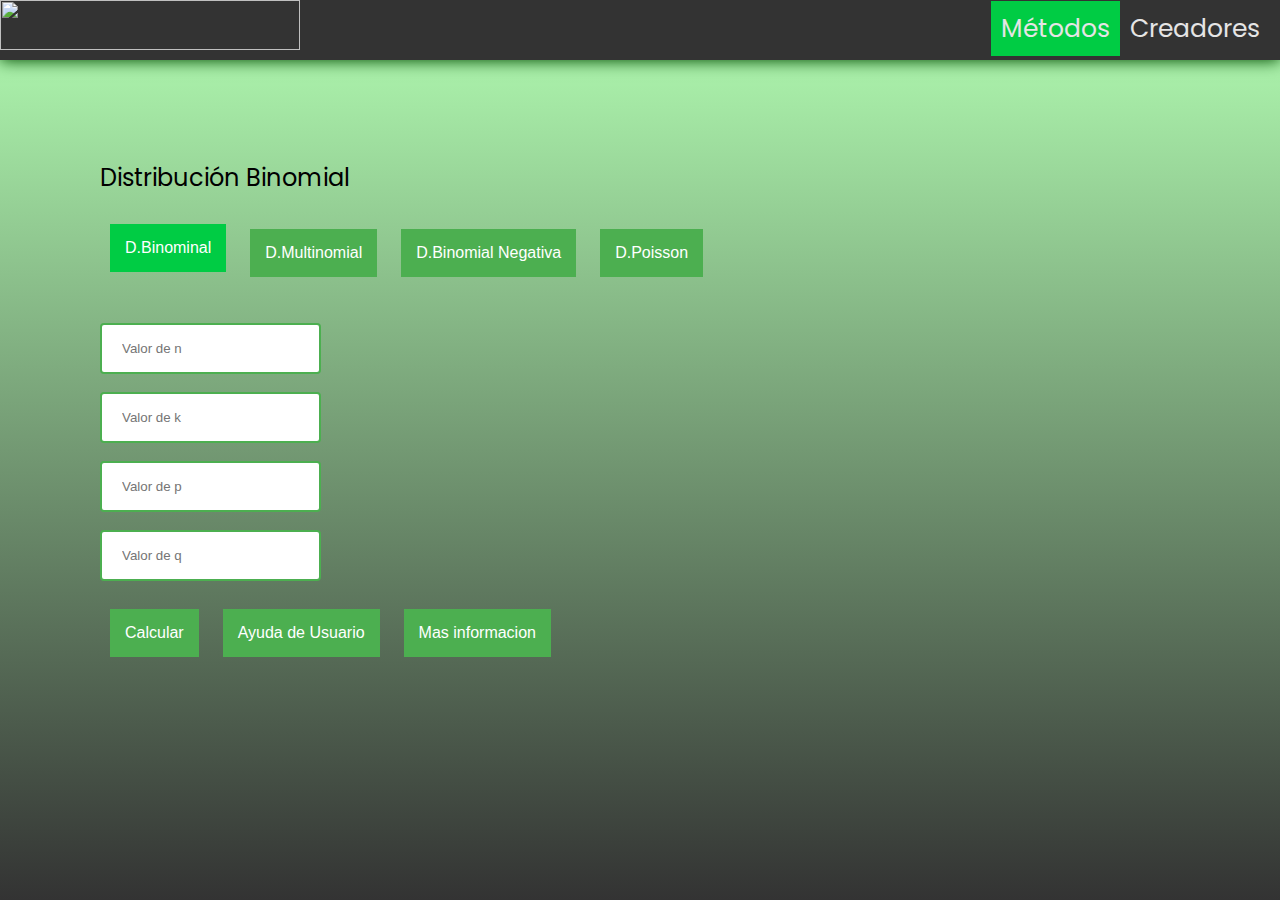
==== DistribucionB.html @ 182ec834 "Commit para Metodos" ====
<!DOCTYPE html>
<html>
  <head>
    <meta charset="utf-8">
    <link rel="stylesheet" type="text/css" href="css/style.css">
    <link rel="icon" type="image/png" href="img/favicon-16.png" />

    <link href='https://fonts.googleapis.com/css?family=Poppins' rel='stylesheet' type='text/css'>
    <title>Metodos</title>
  </head>
  <body>
    <div id="encabezado">
        <header>
            <a href="index.html"> <img align="left" id='nombreLogo' src="img/nombre.png"></a>
            <nav>
                <ul>
                    <li><a href="creadores.html">Creadores</a></li>
                    <li><a class="active" href="index.html">Métodos</a></li>
                </ul>
            </nav>
        </header>
    </div>
    <br><br>
      <section float="left" id="MainCreadores">
          <main>
      <p id="pAdmin">Distribución Binomial</p>
      <a href="DistribucionB.html"><button class="active" id="ventanaGenero">D.Binominal</button></a>
      <a href="DistribucionM.html"><button id="ventanaConsoles">D.Multinomial</button></a>
      <a href="DistribucionBN.html"><button id="ventanaVideogames">D.Binomial Negativa</button></a>
      <a href="DistribucionP.html"><button id="ventanaSales">D.Poisson</button><br><br></a>
      <br>
      <input id="n" type="number" placeholder="Valor de n"></br>
      </br>
      <input id="k" type="number" placeholder="Valor de k"></br>
      </br>
      <input id="p" type="number" placeholder="Valor de p"></br>
      </br>
      <input id="q" type="number" placeholder="Valor de q"></br>
      </br>
      <button id="calculaB">Calcular</button>
      <button id="ayuda">Ayuda de Usuario</button>
      <a href="http://www.vitutor.com/pro/3/distribucion_binomial.html" target="_blank"><button>Mas informacion</button></a>
      </section>
      <p id="resultados">

      </p>
    <section align="center" id="contenido"><br><br><br>

    </section>
  </main>
    <script src="js/jquery-1.12.3.min.js"></script>
    <script src="js/codeB.js"></script>
</body>

</html>
---- css/style.css ----
html{
	height: 100%;
  width: 100%;
  margin:0;
  padding:0;
}

body{
	width: 100%;
  font-family: Palatino Linotype;
	font-size: 16px;
	background: linear-gradient(rgba(179, 255, 179, 1), rgba(51,51,51,255));
  background-repeat: no-repeat;
  background-attachment: fixed;
  margin:0;
  padding:0;
}


/* Empieza el encabezado *********************/

#encabezado{
  position: absolute;
  width: 100%;
  box-shadow: 0px 1px 15px #004d00;
  background-color:#333333;
  color:white;
  text-align:center;
  height: 60px;
  z-index: 1000;
}

#nombreLogo{
  height: 50px;
  width: 300px;
}

nav {
	width: 720px;
	height: 70px;
	float: right;
}

ul {
  list-style-type: none;
  margin: 5px;
  padding: 5px;
  background-color: #333333;
}

li{
  font-size: 25px;
  float: right;
}

li a{
  text-decoration: none;
  color: rgb(229,229,229);             /* Temporal, sera blanco*/
  padding: 10px;
	font-family: 'Poppins', sans-serif;
}

li a:hover {
    background-color: #33ff77;
    -webkit-transform: translate(0px,-5px);
    -webkit-transition: 1s;
}

li a:hover:not(.active) {
    background-color: #33ff77;
    -webkit-transform: translate(0px,-5px);
    -webkit-transition: 1s;
}

.active {
    background-color: #00cc44;
    -webkit-transform: translate(0px,-5px);
    -webkit-transition: 1s;
}


/* Main ***********************************/


main{
 float: left;
 width: 80%;
 margin: 100px;
}

#pAdmin{
	font-size: 1.5em;
	font-family: 'Poppins', sans-serif;
}

input {
    border: 2px solid #4CAF50;
    border-radius: 4px;
    padding: 16px 20px;

}

input:focus {
    border: 3px solid #555;
}

button {
    background-color: #4CAF50; /* Verde */
    border: none;
    color: white;
    padding: 15px 15px;
    text-align: center;
    text-decoration: none;
    display: inline-block;
    font-size: 16px;
		margin: 10px;
}

/* Footer **************************/

footer{
  width: 100%;
  background-color: #333333;
  clear:both;
  color: white;
  font-family: 'Poppins', sans-serif;
}

hr{
	align-items: center;
  border: 0;
  height: 1px;
  background: #333;
  background-image: linear-gradient(to right, #ccc, #333, #ccc);
}

.brillo{
	-webkit-filter: drop-shadow(0px 0px 0px rgba(255, 255, 51,0.80));
	-webkit-transition: all 0.5s linear;
	-o-transition: all 0.5s linear;
	transition: all 0.5s linear;

}

.brillo:hover{
	-webkit-filter: drop-shadow(0px 0px 8px rgba(255, 255, 51, 0.8));
}

/* Creadores **********************/

#Desc p{
  text-align: center;
  font-family: sans-serif;
  font-size: 28px;
}

#tags{
    color: rgb(229,229,229);
}

.magia {
	width: 150px;
  height: 150px;
	vertical-align: middle;
	border-radius: 60%;
}

#social{
	-webkit-filter: drop-shadow(5px 5px 5px #222);
	filter:         drop-shadow(5px 5px 5px #222);

}

/******* Metodos *****/

#contenido{
	float: left;
	padding-left: 250px;
	padding-bottom: 50px;
	font-family: sans-serif;
	font-size: 20px;
	color: rgb(229,229,229);
}
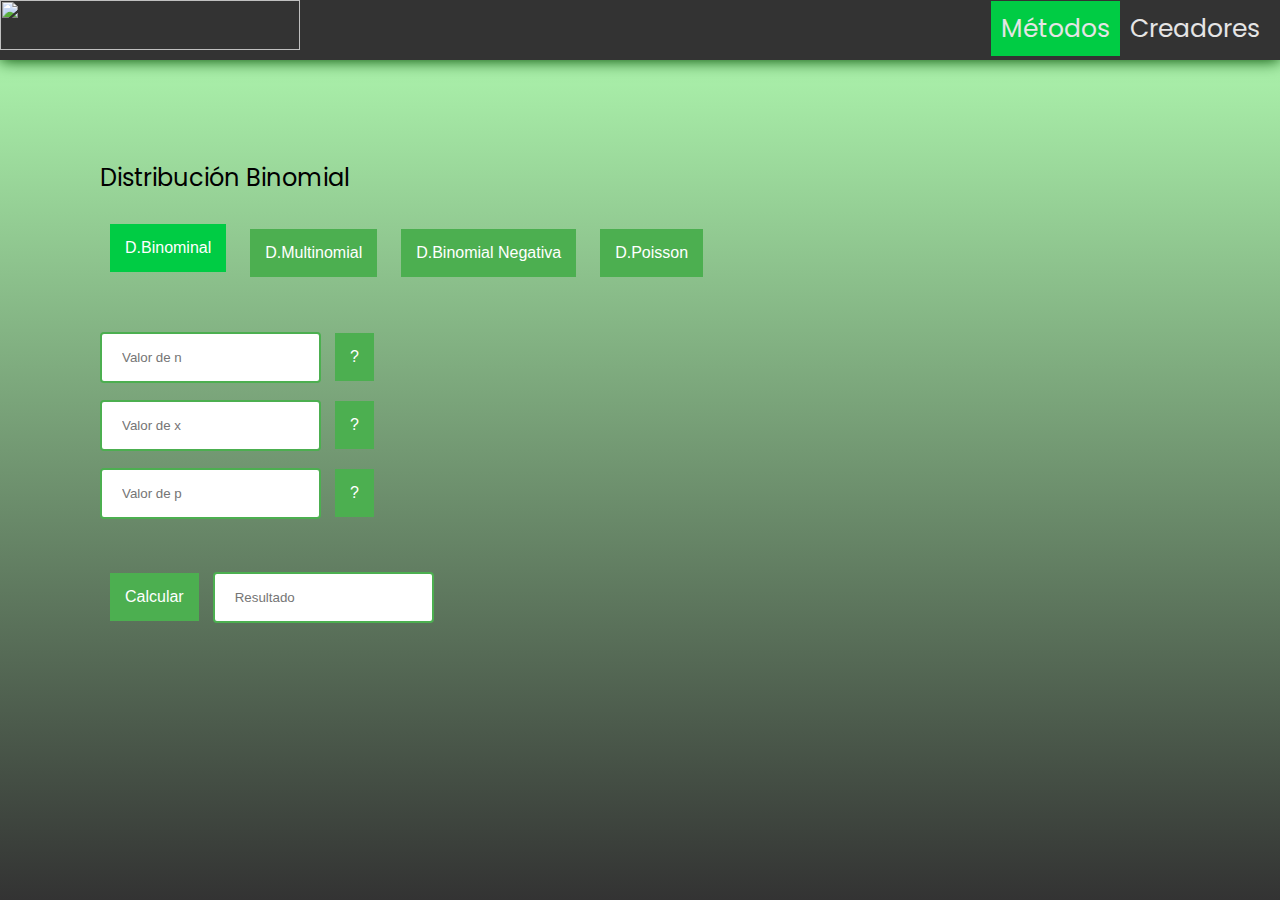
==== commit c4448510: "Cambios especificamente para B y BN" ====
--- a/DistribucionB.html
+++ b/DistribucionB.html
@@ -4,7 +4,8 @@
     <meta charset="utf-8">
     <link rel="stylesheet" type="text/css" href="css/style.css">
     <link rel="icon" type="image/png" href="img/favicon-16.png" />
-
+    <script src="js/jquery-1.12.3.min.js"></script>
+    <script src="js/codeB.js"></script>
     <link href='https://fonts.googleapis.com/css?family=Poppins' rel='stylesheet' type='text/css'>
     <title>Metodos</title>
   </head>
@@ -24,32 +25,52 @@
       <section float="left" id="MainCreadores">
           <main>
       <p id="pAdmin">Distribución Binomial</p>
-      <a href="DistribucionB.html"><button class="active" id="ventanaGenero">D.Binominal</button></a>
-      <a href="DistribucionM.html"><button id="ventanaConsoles">D.Multinomial</button></a>
-      <a href="DistribucionBN.html"><button id="ventanaVideogames">D.Binomial Negativa</button></a>
-      <a href="DistribucionP.html"><button id="ventanaSales">D.Poisson</button><br><br></a>
+      <a href="DistribucionB.html"><button class="active">D.Binominal</button></a>
+      <a href="DistribucionM.html"><button >D.Multinomial</button></a>
+      <a href="DistribucionBN.html"><button >D.Binomial Negativa</button></a>
+      <a href="DistribucionP.html"><button >D.Poisson</button><br><br></a>
+
       <br>
-      <input id="n" type="number" placeholder="Valor de n"></br>
-      </br>
-      <input id="k" type="number" placeholder="Valor de k"></br>
-      </br>
-      <input id="p" type="number" placeholder="Valor de p"></br>
-      </br>
-      <input id="q" type="number" placeholder="Valor de q"></br>
-      </br>
-      <button id="calculaB">Calcular</button>
-      <button id="ayuda">Ayuda de Usuario</button>
-      <a href="http://www.vitutor.com/pro/3/distribucion_binomial.html" target="_blank"><button>Mas informacion</button></a>
+      <tr>
+        <td>
+          <input type="text" id="n" placeholder="Valor de n"> <button id="infoN" class="btnSmall">?</button>
+        </td>
+        <td>
+           <label class="pPeque" id="textN"></label>
+        </td>
+      </tr>
+      <br>
+      <tr>
+        <td>
+          <input type="text" id="r" placeholder="Valor de x"> <button id="infoX" class="btnSmall">?</button>
+        </td>
+        <td>
+           <label class="pPeque" id="textX"></label>
+        </td>
+      </tr>
+      <br>
+      <tr>
+        <td>
+          <input type="text" id="p" placeholder="Valor de p"> <button id="infoP" class="btnSmall">?</button>
+        </td>
+        <td>
+           <label class="pPeque" id="textP"></label>
+        </td>
+      </tr>
+      <br><br><br>
+
+      <button id="calcularB">Calcular</button>
+
+      <tr>
+        <td>
+          <input type="text" id="result1" class="result" placeholder="Resultado">
+        </td>
+      </tr>
+
       </section>
-      <p id="resultados">
 
-      </p>
-    <section align="center" id="contenido"><br><br><br>
+  </main>
 
-    </section>
-  </main>
-    <script src="js/jquery-1.12.3.min.js"></script>
-    <script src="js/codeB.js"></script>
 </body>
 
 </html>
